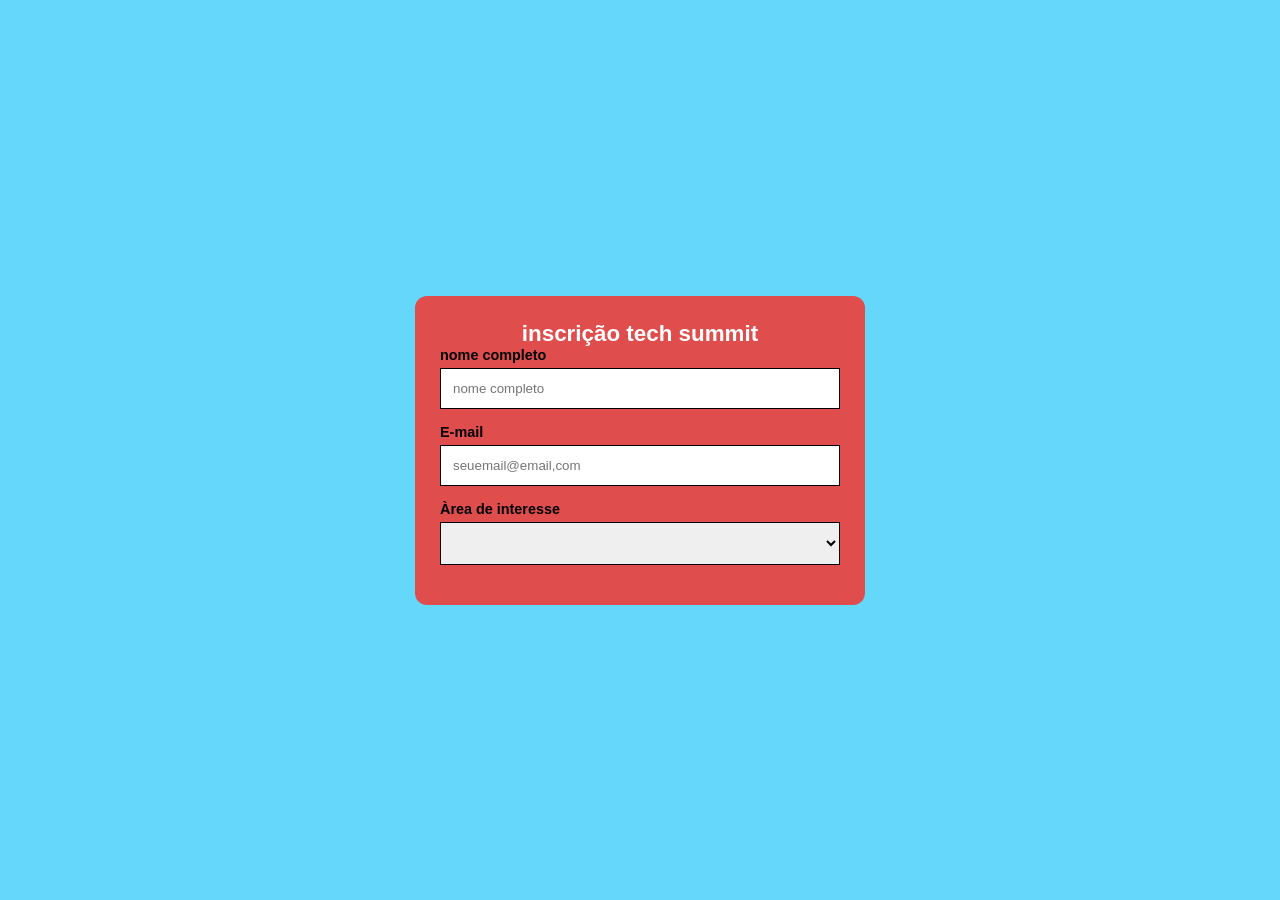
==== aula 4/index.html @ 04677edf "aula 4" ====
<!DOCTYPE html>
<!--ULA 04 - FORMULÁRIOS DE INSCRIÇÃO Objetivo: Criar um formulario responsive e bem estruturado usando THML s-->
<html lang="pt-br">
<head>
    <meta charset="UTF-8">
    <meta name="viewport" content="width=device-width, initial-scale=1.0">
    <title> Aula 04 - Formolário de inscrição</title>
    <link rel="stylesheet" href="./css/style.css"/>
</head>
<body>
    
<div class="form-wrapper"
    
<!-- FORMULARIO PRINCINPAL -->
<!-- tag semãntica <form> indica que em formulário Atributos utilizados
-mthod : como enviar os dados ( GET ou POST )
-action: para onde enviar os dados
 -->
<form class="evnt-form">
<!--Titulo do formulario-->
    <h2> inscrição tech summit</h2>
    
    <!--GRUPO DE FORMULARIO-->
    <!--cada input é envolvido em uma div (form-group) para melhor organização-->
    <div class="form-group">
        <!--LABEL - (Rótulo)-->
        <!-- Impotante para acessiblidade o atributo (for) conectar ao id do input
         quando o usuario clina no label, o input recebe o foco-->
         <label for="name">nome completo</label>
<!--INPUT TYPE="TEXT" ( compo de Texto)-->
<!-- 
      -id : inddentificado unico  (conecta ele com label)
      type: tipo de entrada  de dados (text = texto semples)
      
      placeholde: campo obrigatorio (Não  permite enviar o formulario com o campo vazio)-->
         <input type="text" id="name" placeholder="nome completo" required/>
    </div>
    <!-- Grupo do nosso email-->
<div class="form-group">
    <label for="email">E-mail</label>
    <input type="email" id="email" placeholder="seuemail@email,com" >
</div>

<!-- Grupo 3 SELECT ( SELEÇÃO )-->
<div class="form-group">
      <label for="erea">Àrea de interesse</label>
      <!-- permite que o usuario escolha uma opção de uma lista pré-definida-->
       <select id=""area>
        <!--Opções de dropdown-->
        <!--value: valor enviado no formulario (não é o que)-->
        <option value="selecione uma opção"></option>
        <option value="fronten">front-end</option>
       </select>
</body>
</html>
---- aula 4/css/style.css ----
/*

aula 04 - CSS PARA FORMULÁRIO DE INSCRIÇÃO

TOPICOS PRINCIPAIS: 
1.Estilização de inputs, selects e textarea
2.layou flexbox para groups de formulário

*/

/*ESTILOS GLOBAIS*/

*{
    margin: 0;
    padding: 0;
    box-sizing: border-box;

}

body {
    font-family: 'inter' , sans-serif;
    background-color: rgb(100, 215, 250);
    padding: 20px;
    /*
    FLEXBOX: Centralizar o formulario justify-content: center = centralizando horizanda horizontalmente align-items: center = alinhando no topo (mobile para facilitar o scroll)
    */
    display: flex;
    justify-content: center;
    align-items: center;
    
    /*altura minima para ocupar a tela toda*/
    min-height: 100vh;

}

/*WRAPPER DO FORMULÁRIO*/

.form-wrapper {
    background-color: rgb(223, 77, 77);
    padding: 25px;
    border-radius: 12px;
    width: 100%;
    max-width: 450px;
}

/*Titulo do Fomulario*/
h2 {
    text-align: center;
    font-size: 1.4rem;
    color: #ffffff;

}

.form-group {
    /*Organizando label sobre  input*/
    display: flex;
    flex-direction: column;
    margin-bottom: 15px;

}

label {
    margin-bottom: 5px;
    font-size: 0.9rem;
    font-weight: bold;

}

input, select, textarea {
    padding: 12px;
    border: 1px solid
    
}
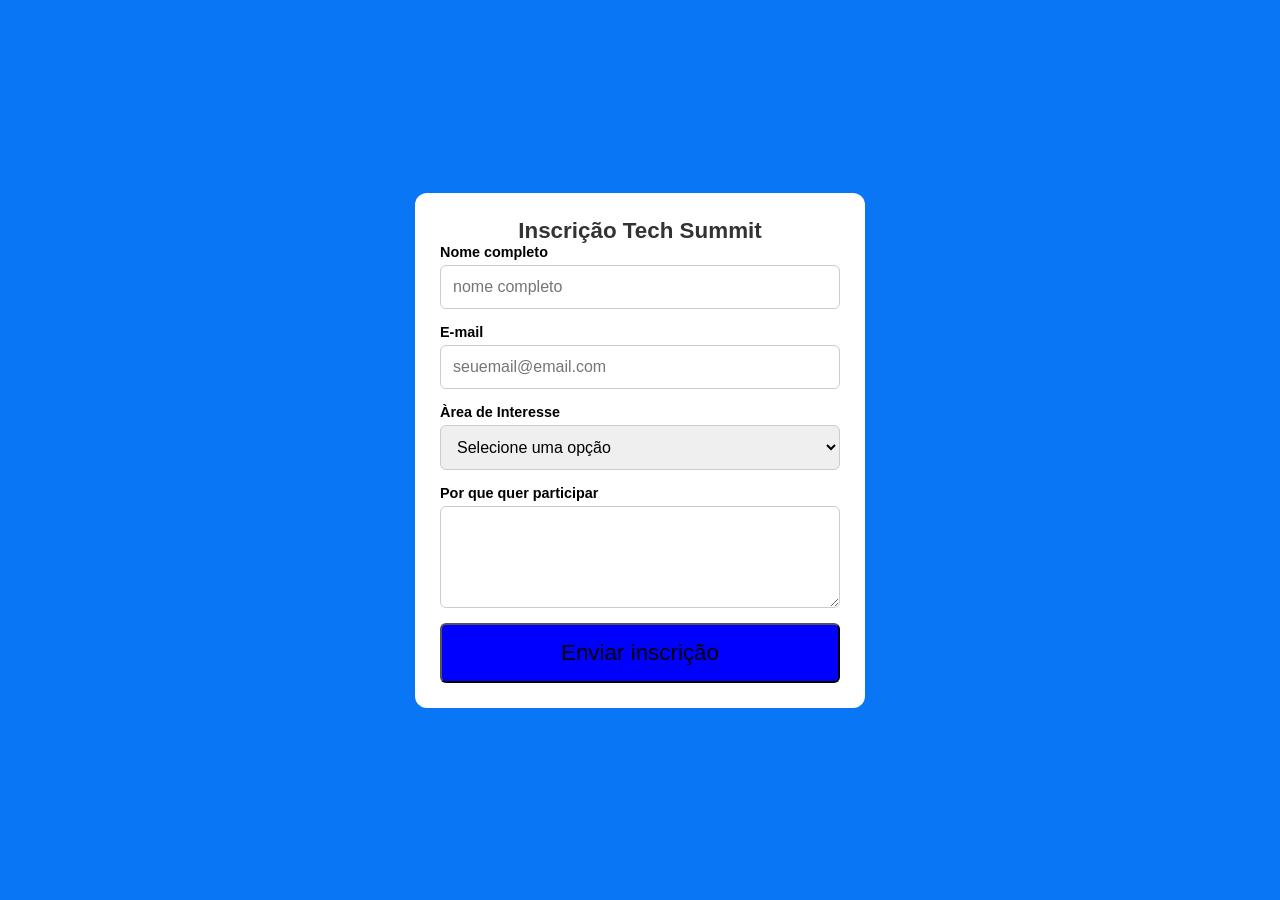
==== commit 32a41021: "adiciona estilo ao botão: texto em negrito e margem superior" ====
--- a/aula 4/index.html
+++ b/aula 4/index.html
@@ -1,55 +1,86 @@
-<!DOCTYPE html>
-<!--ULA 04 - FORMULÁRIOS DE INSCRIÇÃO Objetivo: Criar um formulario responsive e bem estruturado usando THML s-->
+<!doctype html>
+
+<!-- 
+    AULA 04 - FORMULÁRIOS DE INSCRIÇÃO 
+    Objetivo: Criar um formulario responsive e bem estruturado usando HTML semântico
+-->
 <html lang="pt-br">
-<head>
-    <meta charset="UTF-8">
-    <meta name="viewport" content="width=device-width, initial-scale=1.0">
-    <title> Aula 04 - Formolário de inscrição</title>
-    <link rel="stylesheet" href="./css/style.css"/>
-</head>
-<body>
-    
-<div class="form-wrapper"
-    
-<!-- FORMULARIO PRINCINPAL -->
-<!-- tag semãntica <form> indica que em formulário Atributos utilizados
--mthod : como enviar os dados ( GET ou POST )
--action: para onde enviar os dados
- -->
-<form class="evnt-form">
-<!--Titulo do formulario-->
-    <h2> inscrição tech summit</h2>
-    
-    <!--GRUPO DE FORMULARIO-->
-    <!--cada input é envolvido em uma div (form-group) para melhor organização-->
-    <div class="form-group">
-        <!--LABEL - (Rótulo)-->
-        <!-- Impotante para acessiblidade o atributo (for) conectar ao id do input
-         quando o usuario clina no label, o input recebe o foco-->
-         <label for="name">nome completo</label>
-<!--INPUT TYPE="TEXT" ( compo de Texto)-->
-<!-- 
-      -id : inddentificado unico  (conecta ele com label)
-      type: tipo de entrada  de dados (text = texto semples)
-      
-      placeholde: campo obrigatorio (Não  permite enviar o formulario com o campo vazio)-->
-         <input type="text" id="name" placeholder="nome completo" required/>
+  <head>
+    <meta charset="UTF-8" />
+    <meta name="viewport" content="width=device-width, initial-scale=1.0" />
+    <title>Aula 04 - Formulário de Inscrição</title>
+    <link rel="stylesheet" href="./css/style.css" />
+  </head>
+  <body>
+    <!-- WRAPPER DO FORMULÁRIO -->
+    <!-- Div container que centraliza e estiliza o formulario -->
+    <div class="form-wrapper">
+      <!-- FORMULARIO PRINCIPAL -->
+      <!-- tag semântica <form> indica que é um formulário
+            Atributos utilizados
+            - method : como enviar os dados ( GET ou POST)
+            - action: para onde enviar os dados     
+        -->
+      <form class="evnt-form">
+        <!-- Titulo do formulario -->
+        <h2>Inscrição Tech Summit</h2>
+
+        <!-- GRUPO DE FORMULARIO - Grupo Nome-->
+        <!-- cada input é envolvido em uma div (form-group) para melhor organização -->
+        <div class="form-group">
+          <!-- LABEL - (Rótulo)  -->
+          <!-- Importante para acessibilidade o atributo (for) conectar ao id do input
+           Quando o usuario clina no label, o input recebe o foco.              
+           -->
+          <label for="nome">Nome completo</label>
+          <!-- INPUT TYPE="TEXT" ( Campo de Texto) -->
+          <!-- 
+                -id : indentificado unico (conecta ele com label)
+                -type: tipo de entrada de dados ( text = texto simples)
+                -placeholder: texto de sugestão (desaparece ao digitar)
+                - required: campo obrigatorio ( não permite enviar o formulario com o campo vazio)-->
+
+          <input type="text" id="nome" placeholder="nome completo" required />
+        </div>
+
+        <!-- Grupo de email -->
+        <div class="form-group">
+          <label for="email">E-mail</label>
+          <input type="email" id="email" placeholder="seuemail@email.com" />
+        </div>
+
+        <!-- Grupo 3  SELECT ( seleção) -->
+        <div class="form-group">
+          <label for="area">Àrea de Interesse</label>
+
+          <!-- permite que o usuario escolha uma opção de uma lista pré-definida -->
+          <select id="area">
+            <!-- Opções do dropdown -->
+            <!-- value: valor enviado no formulario (não é o que o usuario vê) -->
+            <option value="">Selecione uma opção</option>
+            <option value="frontend">Front-end</option>
+            <option value="backend">Back-end</option>
+            <option value="design">UI/UX Design</option>
+          </select>
+
+        </div>
+        <!-- grupo de Textarea (textos longos) -->
+          <div class="form-group">
+            <label for="msg">Por que quer participar</label>
+            <!-- TEXTAREA -->
+            <!-- Permite entrada de texto em multiplas linhas
+                    atributo rows define a altura da linha inicial (4 linhas) 
+                 -->
+            <textarea id="msg" rows="4"></textarea>
+          </div>
+
+          <!-- Botão de enviar  -->
+          <!-- type ="submit" faz com que o formulario seja enviado ao clicar
+                o envento de envio pode ser capturado com Javascript para validação adicional 
+             -->
+          <button type="submit">Enviar inscrição</button>
+        </div>
+      </form>
     </div>
-    <!-- Grupo do nosso email-->
-<div class="form-group">
-    <label for="email">E-mail</label>
-    <input type="email" id="email" placeholder="seuemail@email,com" >
-</div>
-
-<!-- Grupo 3 SELECT ( SELEÇÃO )-->
-<div class="form-group">
-      <label for="erea">Àrea de interesse</label>
-      <!-- permite que o usuario escolha uma opção de uma lista pré-definida-->
-       <select id=""area>
-        <!--Opções de dropdown-->
-        <!--value: valor enviado no formulario (não é o que)-->
-        <option value="selecione uma opção"></option>
-        <option value="fronten">front-end</option>
-       </select>
-</body>
+  </body>
 </html>
--- a/aula 4/css/style.css
+++ b/aula 4/css/style.css
@@ -1,73 +1,87 @@
 /*
 
-aula 04 - CSS PARA FORMULÁRIO DE INSCRIÇÃO
+AULA 04 - CSS PARA FORMULÁRIO DE INSCRIÇÃO
 
-TOPICOS PRINCIPAIS: 
-1.Estilização de inputs, selects e textarea
-2.layou flexbox para groups de formulário
+TOPICOS PRINCIPAIS:
+
+1. Estilização de inputs, selects e textarea
+2. layout flexbox para groups de formulário
+3. botões interativos com hover
+4. backgrounds em gradiente (desktop)
+5. sombras de profundidade
 
 */
 
-/*ESTILOS GLOBAIS*/
+
+/* Estilos globais */
 
 *{
     margin: 0;
     padding: 0;
     box-sizing: border-box;
-
 }
 
 body {
-    font-family: 'inter' , sans-serif;
-    background-color: rgb(100, 215, 250);
+    font-family: 'inter', sans-serif;
+    background-color: #0977f5;
     padding: 20px;
-    /*
-    FLEXBOX: Centralizar o formulario justify-content: center = centralizando horizanda horizontalmente align-items: center = alinhando no topo (mobile para facilitar o scroll)
+    /* 
+        FLEXBOX: Centralizar o formulario
+        justify-content: center = centralizando horizontalmente
+        align-items: center = alinhando no topo (mobile para facilitar o scroll)
     */
     display: flex;
     justify-content: center;
     align-items: center;
-    
-    /*altura minima para ocupar a tela toda*/
+
+    /* alrura minima para ocupar a tela toda */
     min-height: 100vh;
-
 }
 
-/*WRAPPER DO FORMULÁRIO*/
+/* WRAPPER DO FORMULÁRIO  */
 
 .form-wrapper {
-    background-color: rgb(223, 77, 77);
+    background: white;
     padding: 25px;
     border-radius: 12px;
     width: 100%;
     max-width: 450px;
 }
 
-/*Titulo do Fomulario*/
+/* Titulo do Formulario */
 h2 {
     text-align: center;
     font-size: 1.4rem;
-    color: #ffffff;
-
+    color: #333;
 }
 
 .form-group {
-    /*Organizando label sobre  input*/
+    /* Organizando label sobre input */
     display: flex;
     flex-direction: column;
     margin-bottom: 15px;
-
 }
 
 label {
     margin-bottom: 5px;
     font-size: 0.9rem;
     font-weight: bold;
-
 }
 
-input, select, textarea {
+input, select , textarea {
     padding: 12px;
-    border: 1px solid
-    
+    border: 1px solid #ccc;
+    border-radius: 6px;
+    font-size: 1rem;
+}
+
+button{
+    width: 100%;
+    padding: 15px;
+    background-color: blue;
+    color: white
+    border: nane;
+    border-radius: 6px;
+    font-size: 1.4rem;
+    cursor: pointer;
 }
